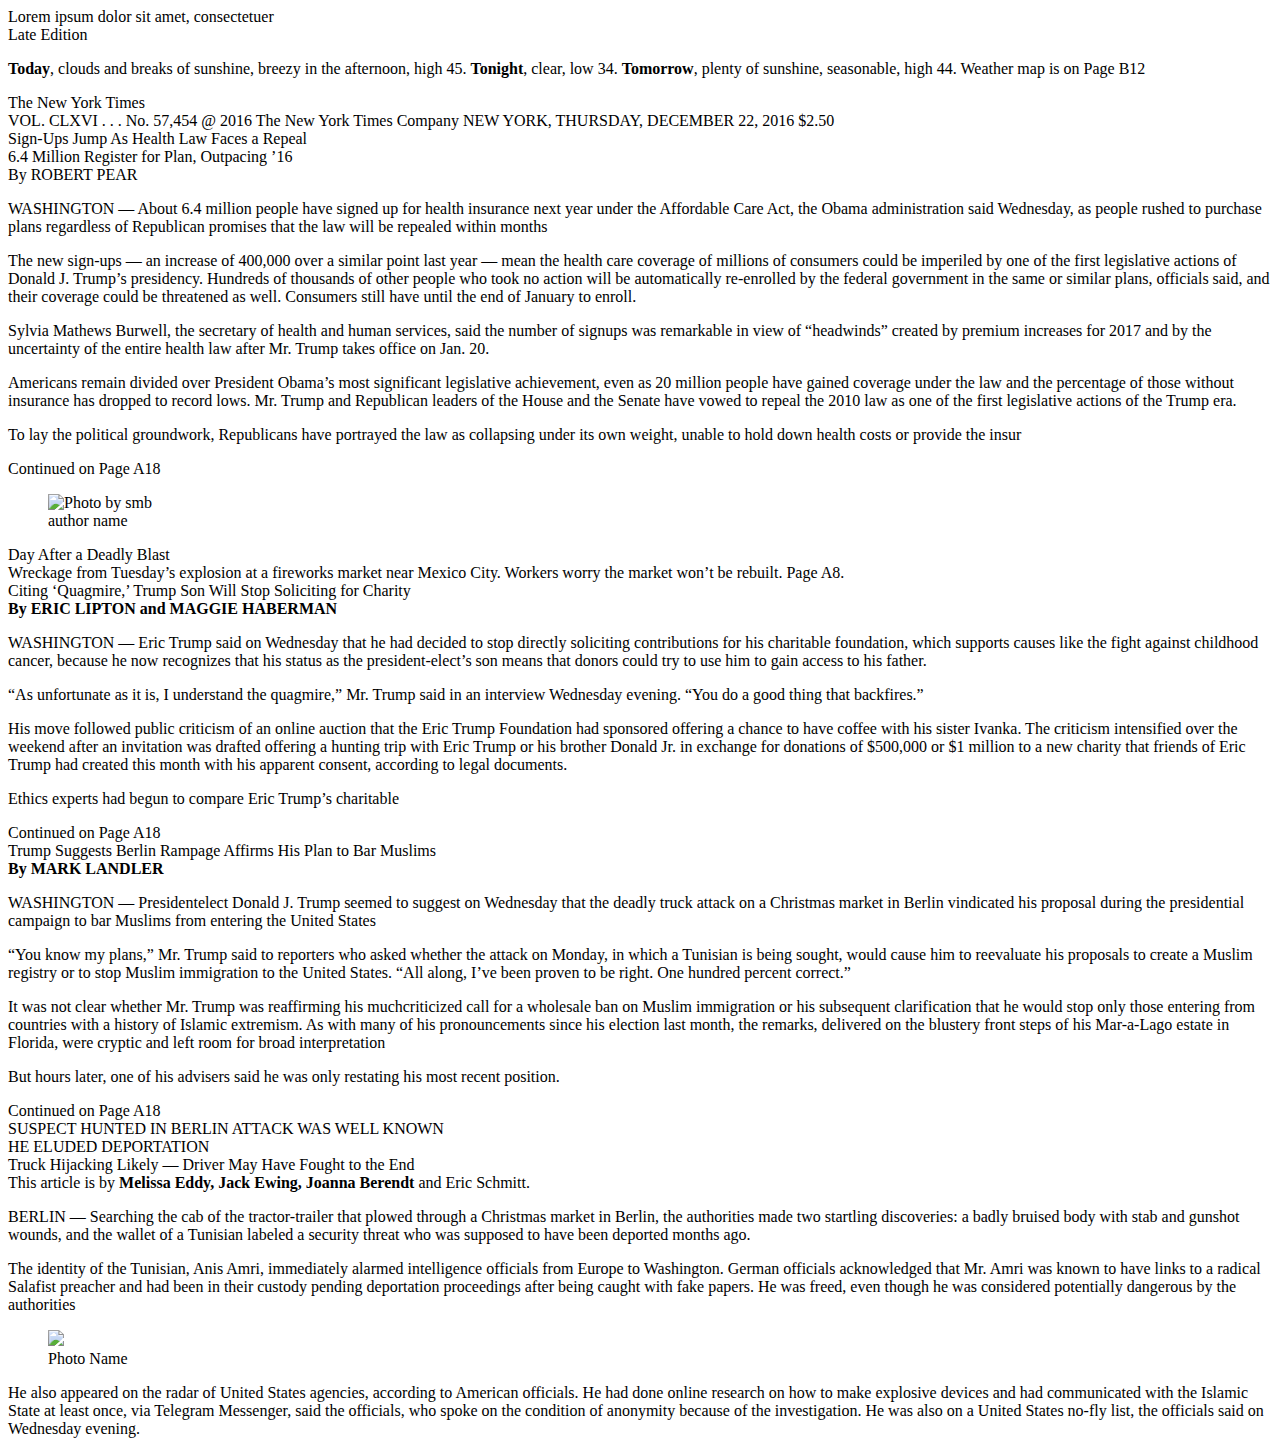
==== second_course/newspaper_from_the_past/index.html @ d703c13d "I added new file newspaper from the past" ====
<!DOCTYPE html>
<html lang="en">
<head>
    <meta charset="UTF-8">
    <title>Newspaper</title>
    <link rel="stylesheet" href="index-orig.css">
</head>
<body>
<header class="header clear-fix">
    <section class="header__info">
        Lorem ipsum dolor sit amet, consectetuer
    </section>
    <article class="header__weather">
        <div class="header__weather-title">Late Edition</div>
        <p class="header__weather-text"><strong>Today</strong>, clouds and breaks of sunshine,
            breezy in the afternoon, high
            45. <strong>Tonight</strong>, clear, low 34. <strong>Tomorrow</strong>,
            plenty of sunshine, seasonable, high
            44. Weather map is on Page B12</p>
    </article>
    <div class="header__title">The New York Times</div>
</header>
<section class="sub-header">
    <span class="sub-header__number">VOL. CLXVI . . . No. 57,454</span>
    <span class="sub-header__copyright">@ 2016 The New York Times Company</span>
    <time class="sub-header__create-date">NEW YORK, THURSDAY, DECEMBER 22, 2016</time>
    <span class="sub-header__price">$2.50</span>
</section>
<main class="content">
    <section class="left-column column">
        <article class="article">
            <div class="article__title">Sign-Ups Jump
                As Health Law
                Faces a Repeal</div>
            <div class="line line_type_short"></div>
            <div class="article__subtitle">6.4 Million Register for
                Plan, Outpacing ’16</div>
            <div class="line line_type_short"></div>
            <span class="article__author">By ROBERT PEAR</span>
            <div class="article__content">
                <p>WASHINGTON — About 6.4
                    million people have signed up for
                    health insurance next year under
                    the Affordable Care Act, the
                    Obama administration said
                    Wednesday, as people rushed to
                    purchase plans regardless of Republican
                    promises that the law
                    will be repealed within months</p>
                <p>The new sign-ups — an increase
                    of 400,000 over a similar point last
                    year — mean the health care coverage
                    of millions of consumers
                    could be imperiled by one of the
                    first legislative actions of Donald
                    J. Trump’s presidency. Hundreds
                    of thousands of other people who
                    took no action will be automatically
                    re-enrolled by the federal
                    government in the same or similar
                    plans, officials said, and their
                    coverage could be threatened as
                    well. Consumers still have until
                    the end of January to enroll.</p>
                <p>Sylvia Mathews Burwell, the
                    secretary of health and human
                    services, said the number of signups
                    was remarkable in view of
                    “headwinds” created by premium
                    increases for 2017 and by the uncertainty
                    of the entire health law
                    after Mr. Trump takes office on
                    Jan. 20.</p>
                <p>Americans remain divided over
                    President Obama’s most significant
                    legislative achievement,
                    even as 20 million people have
                    gained coverage under the law
                    and the percentage of those without
                    insurance has dropped to
                    record lows. Mr. Trump and Republican
                    leaders of the House and
                    the Senate have vowed to repeal
                    the 2010 law as one of the first legislative
                    actions of the Trump era.</p>
                <p>To lay the political groundwork,
                    Republicans have portrayed the
                    law as collapsing under its own
                    weight, unable to hold down
                    health costs or provide the insur</p>
            </div>
            <span class="article__continue">Continued on Page A18</span>
        </article>
    </section>
    <section class="center-column column">
        <section class="main-photo">
            <figure class="main-photo__wrapper">
                <img class="main-photo__img" alt="Photo by smb" src="https://placehold.it/780x475/000000/ffffff">
                <figcaption class="main-photo__caption">author name</figcaption>
            </figure>
            <div class="main-photo__title">Day After a Deadly Blast</div>
            <div class="main-photo__desc">Wreckage from Tuesday’s explosion at a fireworks market near Mexico City.
                Workers worry the market won’t be rebuilt. Page A8.
            </div>
        </section>
        <section class="multicolumn">
            <div class="multicolumn__left">
                <div class="line line_type_bold"></div>
                <div class="line"></div>
                <article class="article article_columns_two">
                    <div class="article__title article__title_font_racing">Citing ‘Quagmire,’ Trump Son
                        Will Stop Soliciting for Charity</div>
                    <div class="line line_type_short"></div>
                    <div class="article__content">
                        <strong class="article__author">By ERIC LIPTON and MAGGIE HABERMAN</strong>
                        <p>WASHINGTON — Eric Trump
                            said on Wednesday that he had decided
                            to stop directly soliciting
                            contributions for his charitable
                            foundation, which supports
                            causes like the fight against childhood
                            cancer, because he now recognizes
                            that his status as the president-elect’s
                            son means that donors
                            could try to use him to gain
                            access to his father.</p>
                        <p>“As unfortunate as it is, I understand
                            the quagmire,” Mr. Trump
                            said in an interview Wednesday
                            evening. “You do a good thing that
                            backfires.”</p>
                        <p>His move followed public criticism
                            of an online auction that the
                            Eric Trump Foundation had sponsored
                            offering a chance to have
                            coffee with his sister Ivanka. The
                            criticism intensified over the
                            weekend after an invitation was
                            drafted offering a hunting trip
                            with Eric Trump or his brother
                            Donald Jr. in exchange for donations
                            of $500,000 or $1 million to a
                            new charity that friends of Eric
                            Trump had created this month
                            with his apparent consent, according
                            to legal documents.</p>
                        <p>Ethics experts had begun to
                            compare Eric Trump’s charitable</p>
                        <span class="article__continue">Continued on Page A18</span>
                    </div>
                </article>
            </div>
            <div class="multicolumn__right">
                <div class="line line_type_bold"></div>
                <div class="line"></div>
                <article class="article article_columns_two">
                    <div class="article__title article__title_font_farsan">Trump Suggests Berlin Rampage
                        Affirms His Plan to Bar Muslims</div>
                    <div class="line line_type_short"></div>
                    <div class="article__content">
                        <strong class="article__author">By MARK LANDLER</strong>
                        <p>WASHINGTON — Presidentelect
                            Donald J. Trump seemed to
                            suggest on Wednesday that the
                            deadly truck attack on a Christmas
                            market in Berlin vindicated
                            his proposal during the presidential
                            campaign to bar Muslims
                            from entering the United States</p>
                        <p>“You know my plans,” Mr.
                            Trump said to reporters who
                            asked whether the attack on Monday,
                            in which a Tunisian is being
                            sought, would cause him to reevaluate
                            his proposals to create a
                            Muslim registry or to stop Muslim
                            immigration to the United
                            States. “All along, I’ve been proven
                            to be right. One hundred percent correct.”</p>
                        <p>It was not clear whether Mr.
                            Trump was reaffirming his muchcriticized
                            call for a wholesale ban
                            on Muslim immigration or his subsequent
                            clarification that he
                            would stop only those entering
                            from countries with a history of Islamic
                            extremism. As with many of
                            his pronouncements since his
                            election last month, the remarks,
                            delivered on the blustery front
                            steps of his Mar-a-Lago estate in
                            Florida, were cryptic and left
                            room for broad interpretation</p>
                        <p>But hours later, one of his advisers
                            said he was only restating his
                            most recent position.</p>
                        <span class="article__continue">Continued on Page A18</span>
                    </div>
                </article>
            </div>
        </section>
    </section>
    <section class="right-column column">
        <article class="article">
            <div class="article__title">SUSPECT HUNTED
                IN BERLIN ATTACK
                WAS WELL KNOWN</div>
            <div class="line line_type_short"></div>
            <div class="article__subtitle">HE ELUDED DEPORTATION</div>
            <div class="line line_type_short"></div>
            <div class="article__subtitle">Truck Hijacking Likely
                — Driver May Have
                Fought to the End</div>
            <div class="line line_type_short"></div>
            <div class="article__content">
                <div class="article__add-text">
                    This article is by <strong>Melissa Eddy,
                    Jack Ewing, Joanna Berendt</strong> and
                    Eric Schmitt.
                </div>
                <p>BERLIN — Searching the cab
                    of the tractor-trailer that plowed
                    through a Christmas market in
                    Berlin, the authorities made two
                    startling discoveries: a badly
                    bruised body with stab and gunshot
                    wounds, and the wallet of a
                    Tunisian labeled a security threat
                    who was supposed to have been
                    deported months ago.</p>
                <p>The identity of the Tunisian,
                    Anis Amri, immediately alarmed
                    intelligence officials from Europe
                    to Washington. German officials
                    acknowledged that Mr. Amri was
                    known to have links to a radical
                    Salafist preacher and had been in
                    their custody pending deportation
                    proceedings after being caught
                    with fake papers. He was freed,
                    even though he
                    was considered
                    potentially dangerous
                    by the
                    authorities</p>
                <figure class="article__image article__image_align_right"><img
                        src="https://placehold.it/75x95/000000/ffffff" class="article__img">
                    <figcaption class="article__image-caption">Photo Name</figcaption>
                </figure>
                <p>He also appeared
                    on the
                    radar of United
                    States agencies,
                    according
                    to American officials.
                    He had
                    done online research
                    on how to make explosive
                    devices and had communicated
                    with the Islamic State at least
                    once, via Telegram Messenger,
                    said the officials, who spoke on the
                    condition of anonymity because of
                    the investigation. He was also on a
                    United States no-fly list, the officials
                    said on Wednesday evening.</p>
            </div>
        </article>
    </section>
</main>
</body>
</html>
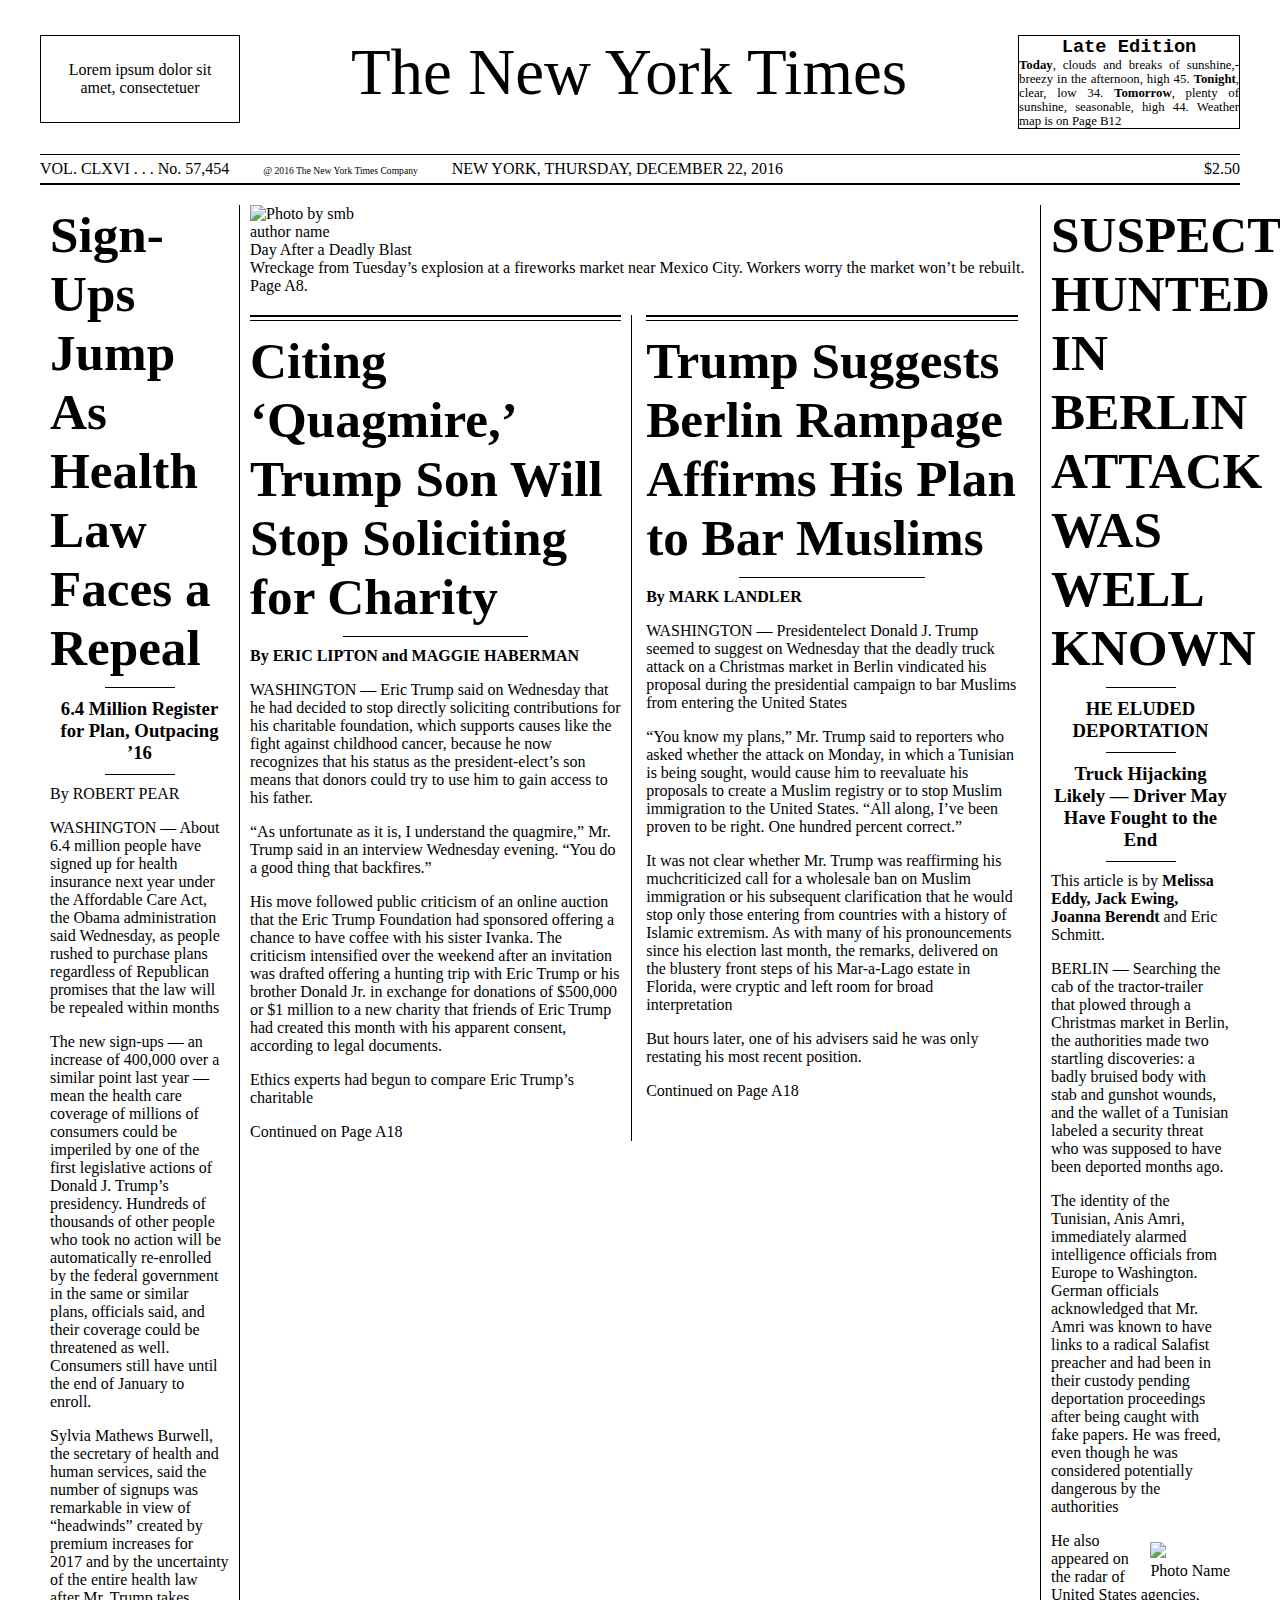
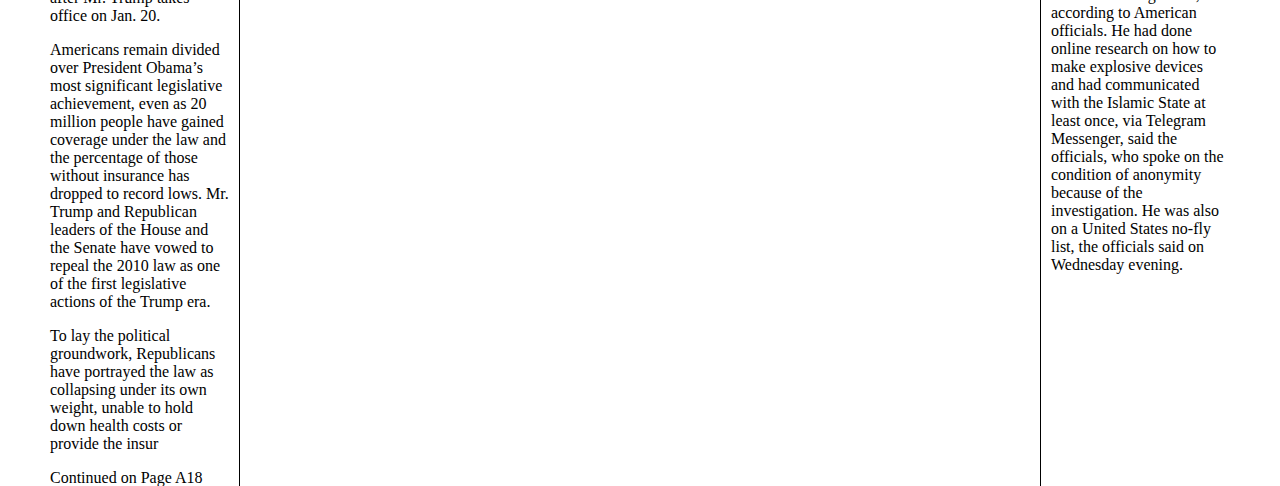
==== commit 065846d2: "I update my code to newspaper from the past" ====
--- a/second_course/newspaper_from_the_past/index.html
+++ b/second_course/newspaper_from_the_past/index.html
@@ -3,7 +3,7 @@
 <head>
     <meta charset="UTF-8">
     <title>Newspaper</title>
-    <link rel="stylesheet" href="index-orig.css">
+    <link rel="stylesheet" href="index.css">
 </head>
 <body>
 <header class="header clear-fix">
@@ -12,10 +12,11 @@
     </section>
     <article class="header__weather">
         <div class="header__weather-title">Late Edition</div>
-        <p class="header__weather-text"><strong>Today</strong>, clouds and breaks of sunshine,
-            breezy in the afternoon, high
-            45. <strong>Tonight</strong>, clear, low 34. <strong>Tomorrow</strong>,
-            plenty of sunshine, seasonable, high
+        <p class="header__weather-text">
+            <strong>Today</strong>, clouds and breaks of sunshine,&shy;
+            breezy in the afternoon, high 45.&shy;
+            <strong>Tonight</strong>, clear, low 34. <strong>Tomorrow</strong>,&shy;
+            plenty of sunshine, seasonable, high&shy;
             44. Weather map is on Page B12</p>
     </article>
     <div class="header__title">The New York Times</div>
--- a/second_course/newspaper_from_the_past/index.css
+++ b/second_course/newspaper_from_the_past/index.css
@@ -0,0 +1,270 @@
+/*Ссылка на шрифты кроме основного 'https://fonts.googleapis.com/css?family=Farsan|Hind+Siliguri|Racing+Sans+One|Six+Caps|Space+Mono:700'*/
+@import url('https://fonts.googleapis.com/css?family=Contrail+One&display=swap');
+@font-face {
+    font-family:'Cantata One';
+
+src: url(https://fonts.google.com/download?family=Contrail%20One) format('woff2'), local(sans-serif);
+}
+@font-face {
+    font-family: 'Six Caps';
+    font-style: normal;
+    font-weight: 400;
+    src: local('Six Caps'), local('SixCaps'), url(https://fonts.gstatic.com/s/sixcaps/v10/6ae_4KGrU7VR7bNmaYcV_3Q.woff2) format('woff2');
+    unicode-range: U+0000-00FF, U+0131, U+0152-0153, U+02BB-02BC, U+02C6, U+02DA, U+02DC, U+2000-206F, U+2074, U+20AC, U+2122, U+2191, U+2193, U+2212, U+2215, U+FEFF, U+FFFD;
+}
+
+body
+{
+    width: 1200px;
+    margin: 0 auto;
+}
+
+.clear-fix:after
+{
+    display: block;
+    clear: both;
+    content: '';
+}
+
+/*––––––––––––––––––Шапка газеты––––––––––––––––––––*/
+.header
+{
+    margin: 35px 0 25px;
+}
+
+.header__info
+{
+    float: left;
+    text-align: center;
+    box-sizing: border-box;
+    width: 200px;
+    padding: 25px 10px;
+
+    border: 1px solid;
+}
+
+.header__weather
+{
+    float: right;
+    border: 1px solid;
+    width: 220px;
+}
+
+.header__weather-title
+{
+    text-align: center;
+    font: bold 117% SpaceMono, monospace;
+    margin: 0;
+}
+
+.header__weather-text
+{
+    text-align: justify;
+    font-size: 80%;
+    line-height:110%;
+    margin: 0;
+}
+
+.header__title
+{
+    text-align: center;
+    white-space: nowrap;
+    font:65px "Cantata One";
+
+    margin: 0 auto;
+}
+
+
+/*––––––––––––––––––Подшапка газеты–––––––––––––––––*/
+.sub-header
+{
+    padding: 5px 0;
+
+    border-top: 1px solid;
+    border-bottom: 2px solid;
+}
+
+.sub-header__copyright
+{
+    display: inline-block;
+    font-size: 60%;
+    margin: 0 30px;
+}
+
+.sub-header__price
+{
+    float: right;
+}
+
+
+/*––––––––––––––––––Основной контент––––––––––––––––*/
+.content
+{
+    display: flex;
+}
+
+/*––––––––––––––––––Блок статьи–––––––––––––––––––––*/
+.article__title
+{
+    font: bold 320% Six Caps ;
+    margin-top: 0;
+    margin-bottom: 10px;
+}
+
+.article__help
+{
+    margin-top: 10px !important;
+    margin-bottom: 4px !important;
+}
+
+
+.article__add-text
+{
+    margin-top: 10px;
+    margin-bottom: 4px;
+}
+
+.article__author
+{
+    display: block;
+
+    margin-top: 10px;
+}
+
+.article__continue
+{
+    display: block;
+}
+
+.article__image
+{
+    margin: 0;
+    text-indent: 0;
+}
+
+.article__image.article__image_align_right
+{
+    float: right;
+
+    margin: 10px 0 5px 10px;
+}
+
+.article__subtitle
+{
+    font: bold 117% TimesNewRoman;
+    text-align: center;
+    margin: 10px 0;
+}
+
+/*––––––––––––––––––Блок главной фотографии–––––––––*/
+.main-photo__wrapper
+{
+    margin: 0;
+}
+
+.main-photo__img
+{
+    width: 100%;
+}
+
+.main-photo__title
+{
+    margin: 0;
+}
+
+.main-photo__desc
+{
+    margin-bottom: 20px;
+}
+
+/*––––––––––––––––––Линия разделения––––––––––––––––*/
+.line
+{
+    border-top: 1px solid #000;
+}
+
+.line.line_type_bold
+{
+    margin-bottom: 3px;
+
+    border-width: 2px;
+}
+
+.line.line_type_short
+{
+    width: 70px;
+    margin: 0 auto;
+}
+
+/*––––––––––––––––––Центральные колонки газеты––––––––––––––––––*/
+.multicolumn
+{
+    margin-top: 10px;
+}
+
+.multicolumn__right,
+.multicolumn__left
+{
+    display: inline-block;
+
+    box-sizing: border-box;
+    width: 49%;
+
+    vertical-align: top;
+
+}
+
+.multicolumn__right
+{
+    padding-left: 10px;
+}
+
+.multicolumn__left
+{
+    padding-right: 10px;
+
+    border-right: 1px solid #000;
+}
+
+.multicolumn .line_type_short
+{
+    width: 50%;
+    margin: 10px auto;
+}
+
+.multicolumn .article__title
+{
+    margin: 10px 0 0 0;
+}
+
+.center-column
+{
+    margin-top: 20px;
+    padding: 0 10px;
+
+    flex-grow: 2;
+}
+
+/*––––––––––––––––––Второстепенные колонки газеты––––––––––––––––––*/
+.left-column
+{
+    border-right: 1px solid #000;
+}
+
+.right-column
+{
+    border-left: 1px solid #000;
+}
+
+.right-column,
+.left-column
+{
+    box-sizing: border-box;
+    width: 200px;
+    margin-top: 20px;
+    padding: 0 10px;
+
+    flex-shrink: 0;
+}
+
+/*––––––––––––––––––––––––––––––––––––––––––––––––––*/
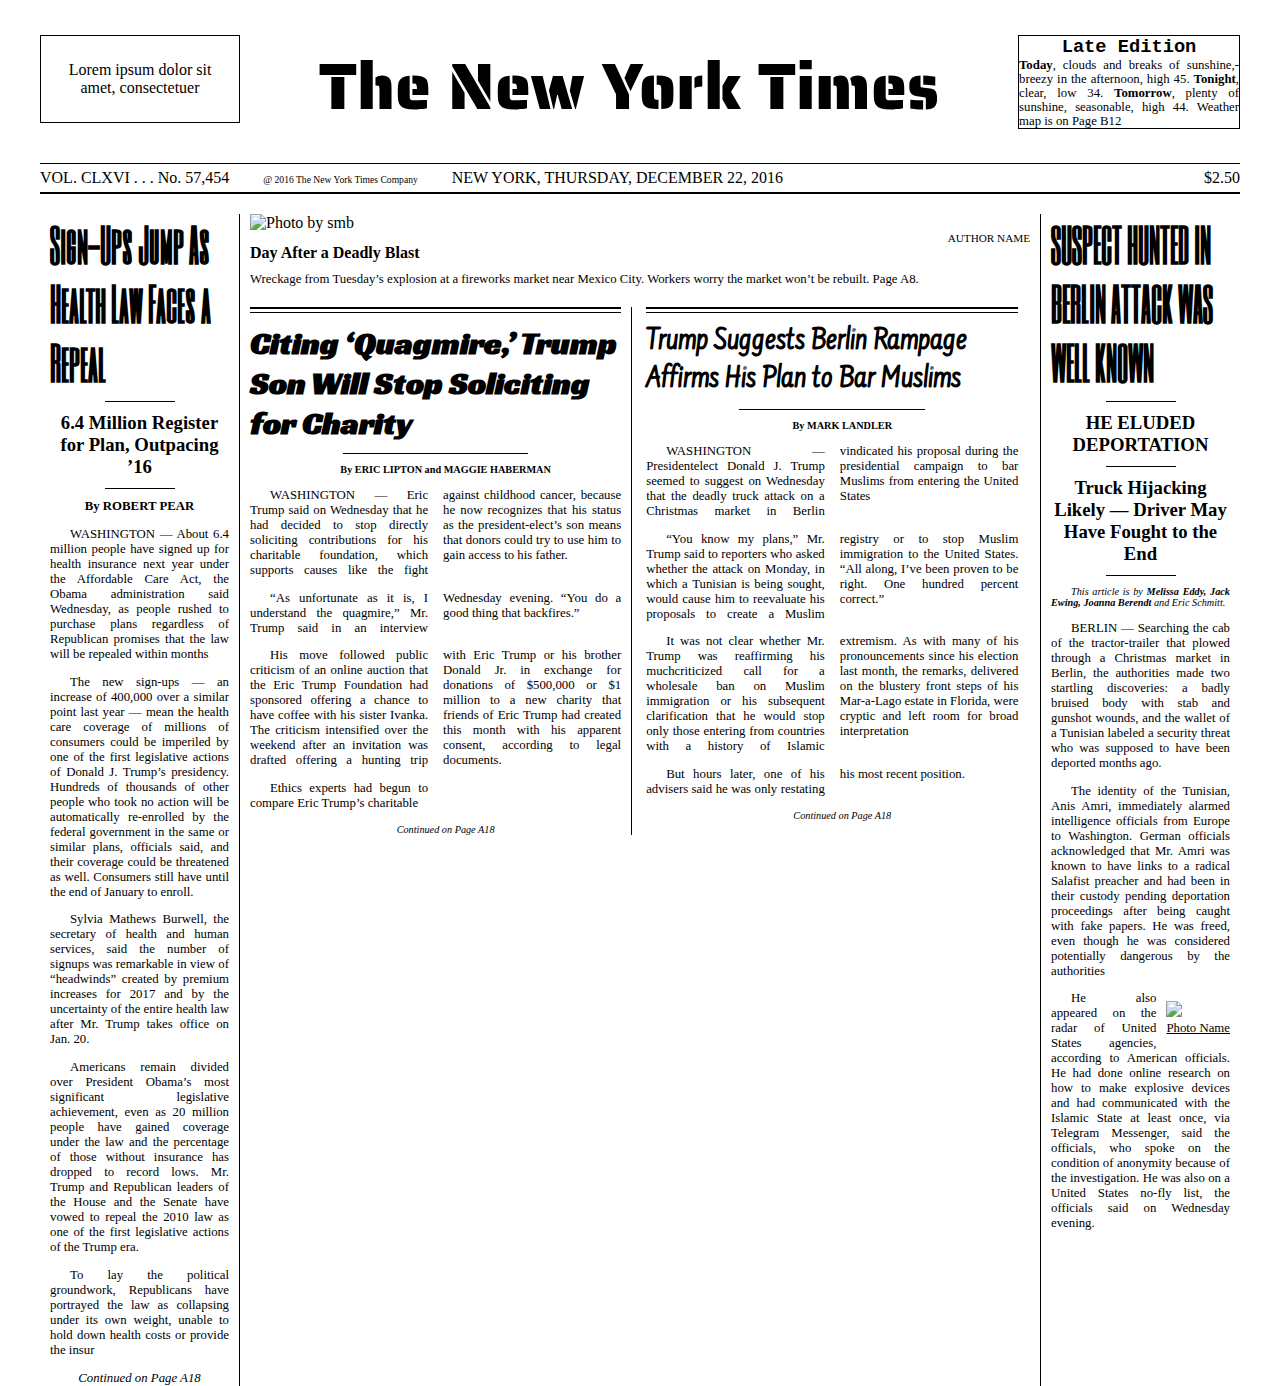
==== commit d95438ed: "I have done all tasks" ====
--- a/second_course/newspaper_from_the_past/index.html
+++ b/second_course/newspaper_from_the_past/index.html
@@ -4,6 +4,10 @@
     <meta charset="UTF-8">
     <title>Newspaper</title>
     <link rel="stylesheet" href="index.css">
+    <link href="https://fonts.googleapis.com/css?family=Saira+Stencil+One&display=swap" rel="stylesheet">
+    <link href="https://fonts.googleapis.com/css?family=Farsan|Hind+Siliguri|Racing+Sans+One|Six+Caps|Space+Mono:700" rel="stylesheet">
+
+
 </head>
 <body>
 <header class="header clear-fix">
@@ -112,7 +116,7 @@
                     <div class="article__title article__title_font_racing">Citing ‘Quagmire,’ Trump Son
                         Will Stop Soliciting for Charity</div>
                     <div class="line line_type_short"></div>
-                    <div class="article__content">
+                    <div class="article__content article__two__column">
                         <strong class="article__author">By ERIC LIPTON and MAGGIE HABERMAN</strong>
                         <p>WASHINGTON — Eric Trump
                             said on Wednesday that he had decided
@@ -158,7 +162,7 @@
                     <div class="article__title article__title_font_farsan">Trump Suggests Berlin Rampage
                         Affirms His Plan to Bar Muslims</div>
                     <div class="line line_type_short"></div>
-                    <div class="article__content">
+                    <div class="article__content article__two__column">
                         <strong class="article__author">By MARK LANDLER</strong>
                         <p>WASHINGTON — Presidentelect
                             Donald J. Trump seemed to
--- a/second_course/newspaper_from_the_past/index.css
+++ b/second_course/newspaper_from_the_past/index.css
@@ -1,39 +1,21 @@
 /*Ссылка на шрифты кроме основного 'https://fonts.googleapis.com/css?family=Farsan|Hind+Siliguri|Racing+Sans+One|Six+Caps|Space+Mono:700'*/
-@import url('https://fonts.googleapis.com/css?family=Contrail+One&display=swap');
-@font-face {
-    font-family:'Cantata One';
-
-src: url(https://fonts.google.com/download?family=Contrail%20One) format('woff2'), local(sans-serif);
-}
-@font-face {
-    font-family: 'Six Caps';
-    font-style: normal;
-    font-weight: 400;
-    src: local('Six Caps'), local('SixCaps'), url(https://fonts.gstatic.com/s/sixcaps/v10/6ae_4KGrU7VR7bNmaYcV_3Q.woff2) format('woff2');
-    unicode-range: U+0000-00FF, U+0131, U+0152-0153, U+02BB-02BC, U+02C6, U+02DA, U+02DC, U+2000-206F, U+2074, U+20AC, U+2122, U+2191, U+2193, U+2212, U+2215, U+FEFF, U+FFFD;
-}
-
-body
-{
+body {
     width: 1200px;
     margin: 0 auto;
 }
 
-.clear-fix:after
-{
+.clear-fix:after {
     display: block;
     clear: both;
     content: '';
 }
 
 /*––––––––––––––––––Шапка газеты––––––––––––––––––––*/
-.header
-{
+.header {
     margin: 35px 0 25px;
 }
 
-.header__info
-{
+.header__info {
     float: left;
     text-align: center;
     box-sizing: border-box;
@@ -43,168 +25,179 @@
     border: 1px solid;
 }
 
-.header__weather
-{
+.header__weather {
     float: right;
     border: 1px solid;
     width: 220px;
 }
 
-.header__weather-title
-{
+.header__weather-title {
     text-align: center;
     font: bold 117% SpaceMono, monospace;
     margin: 0;
 }
 
-.header__weather-text
-{
+.header__weather-text {
     text-align: justify;
     font-size: 80%;
-    line-height:110%;
-    margin: 0;
-}
-
-.header__title
-{
+    line-height: 110%;
+    margin: 0;
+}
+
+.header__title {
     text-align: center;
     white-space: nowrap;
-    font:65px "Cantata One";
+    font: 65px Saira Stencil One, cursive;
 
     margin: 0 auto;
 }
 
 
 /*––––––––––––––––––Подшапка газеты–––––––––––––––––*/
-.sub-header
-{
+.sub-header {
     padding: 5px 0;
 
     border-top: 1px solid;
     border-bottom: 2px solid;
 }
 
-.sub-header__copyright
-{
+.sub-header__copyright {
     display: inline-block;
     font-size: 60%;
     margin: 0 30px;
 }
 
-.sub-header__price
-{
+.sub-header__price {
     float: right;
 }
 
 
 /*––––––––––––––––––Основной контент––––––––––––––––*/
-.content
-{
+.content {
     display: flex;
 }
 
 /*––––––––––––––––––Блок статьи–––––––––––––––––––––*/
-.article__title
-{
-    font: bold 320% Six Caps ;
+.article__title {
+    font: bold 280% Six Caps, sans-serif;
     margin-top: 0;
     margin-bottom: 10px;
 }
 
-.article__help
-{
+.article__help {
     margin-top: 10px !important;
     margin-bottom: 4px !important;
 }
 
 
-.article__add-text
-{
+.article__add-text {
     margin-top: 10px;
     margin-bottom: 4px;
-}
-
-.article__author
-{
+    text-align: justify;
+    text-indent:20px;
+    font-size: 80%;
+    font-style: italic;
+}
+
+.article__author {
+    margin: 0 auto;
     display: block;
-
+    text-align: center;
+    font: bold 80% Times New Roman;
     margin-top: 10px;
 }
-
-.article__continue
-{
+.article__image-caption{
+    font: 80% inherit;
+    text-decoration: underline;
+}
+.article__content {
+    text-align: justify;
+    font-size: 80%;
+    text-indent: 20px;
+}
+.article__two__column p{
+    column-count: 2;
+    column-gap: 15px;
+}
+
+.article__continue {
     display: block;
-}
-
-.article__image
-{
+    font-size: 80%;
+    font-style: italic;
+    text-align: center;
+    margin: 0;
+}
+
+.article__image {
     margin: 0;
     text-indent: 0;
 }
 
-.article__image.article__image_align_right
-{
+.article__image.article__image_align_right {
     float: right;
 
     margin: 10px 0 5px 10px;
 }
 
-.article__subtitle
-{
-    font: bold 117% TimesNewRoman;
+.article__subtitle {
+    font: bold 117% Times New Roman;
     text-align: center;
     margin: 10px 0;
 }
-
+.article__title_font_racing{
+    font:bold 200% Racing Sans One;
+}
+.article__title_font_farsan{
+    font: bold 200% Farsan;
+}
 /*––––––––––––––––––Блок главной фотографии–––––––––*/
-.main-photo__wrapper
-{
-    margin: 0;
-}
-
-.main-photo__img
-{
+.main-photo__wrapper {
+    margin: 0;
+}
+
+.main-photo__img {
     width: 100%;
 }
-
-.main-photo__title
-{
-    margin: 0;
-}
-
-.main-photo__desc
-{
+.main-photo__caption{
+    text-transform: uppercase;
+    font-size: 70%;
+    text-align: right;
+}
+
+.main-photo__title {
+    margin: 0;
+    font-weight: bold;
+    margin-bottom: 10px;
+}
+
+.main-photo__desc {
     margin-bottom: 20px;
+    font-size: 80%;
 }
 
 /*––––––––––––––––––Линия разделения––––––––––––––––*/
-.line
-{
+.line {
     border-top: 1px solid #000;
 }
 
-.line.line_type_bold
-{
+.line.line_type_bold {
     margin-bottom: 3px;
 
     border-width: 2px;
 }
 
-.line.line_type_short
-{
+.line.line_type_short {
     width: 70px;
     margin: 0 auto;
 }
 
 /*––––––––––––––––––Центральные колонки газеты––––––––––––––––––*/
-.multicolumn
-{
+.multicolumn {
     margin-top: 10px;
 }
 
 .multicolumn__right,
-.multicolumn__left
-{
+.multicolumn__left {
     display: inline-block;
 
     box-sizing: border-box;
@@ -214,31 +207,26 @@
 
 }
 
-.multicolumn__right
-{
+.multicolumn__right {
     padding-left: 10px;
 }
 
-.multicolumn__left
-{
+.multicolumn__left {
     padding-right: 10px;
 
     border-right: 1px solid #000;
 }
 
-.multicolumn .line_type_short
-{
+.multicolumn .line_type_short {
     width: 50%;
     margin: 10px auto;
 }
 
-.multicolumn .article__title
-{
+.multicolumn .article__title {
     margin: 10px 0 0 0;
 }
 
-.center-column
-{
+.center-column {
     margin-top: 20px;
     padding: 0 10px;
 
@@ -246,19 +234,16 @@
 }
 
 /*––––––––––––––––––Второстепенные колонки газеты––––––––––––––––––*/
-.left-column
-{
+.left-column {
     border-right: 1px solid #000;
 }
 
-.right-column
-{
+.right-column {
     border-left: 1px solid #000;
 }
 
 .right-column,
-.left-column
-{
+.left-column {
     box-sizing: border-box;
     width: 200px;
     margin-top: 20px;
